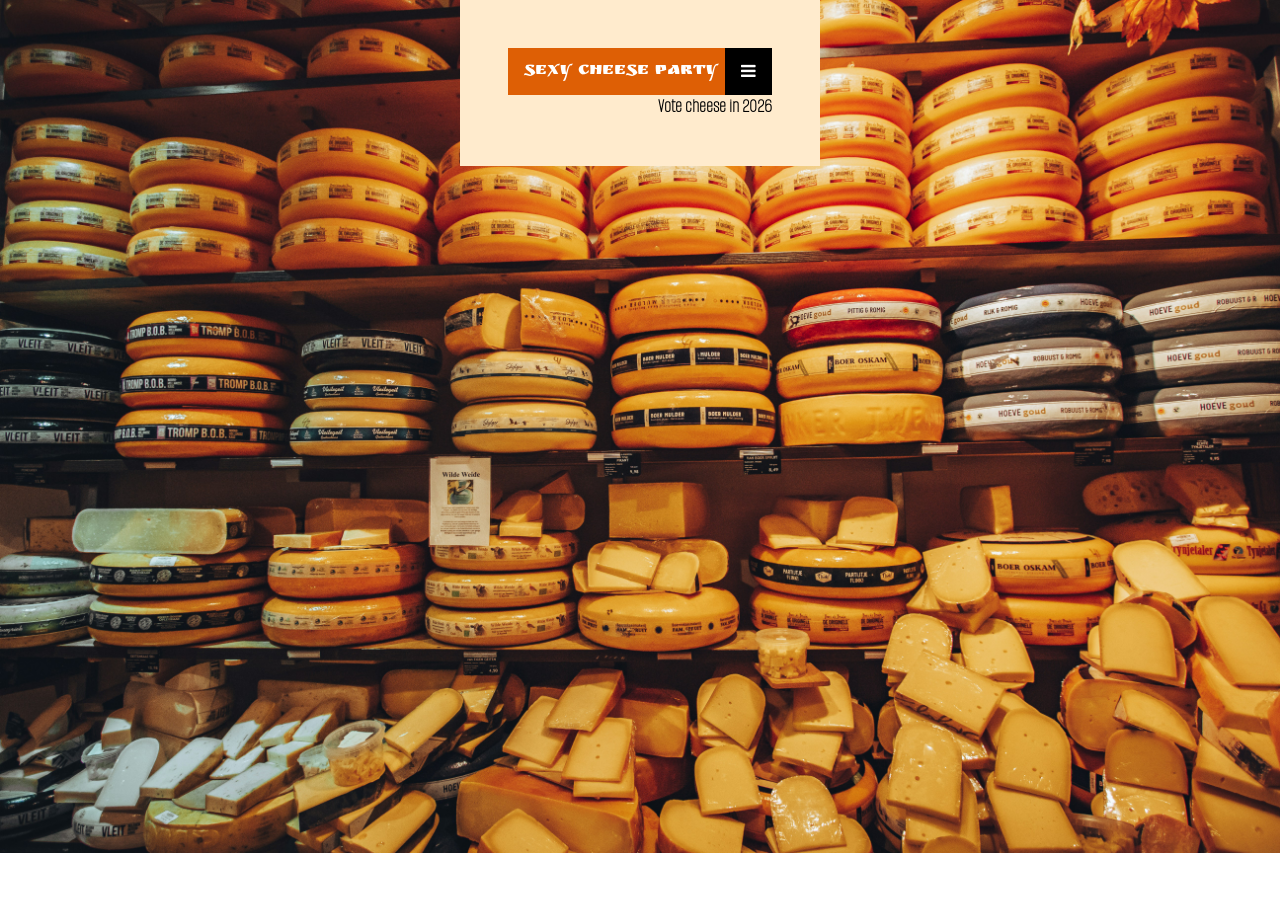
==== about.html @ 4997dea7 "first commit" ====
<!DOCTYPE html>
<html lang="en">
  <head>
    <meta charset="UTF-8" />
    <meta name="viewport" content="width=device-width, initial-scale=1.0" />
    <link rel="preconnect" href="https://fonts.googleapis.com" />
    <link rel="preconnect" href="https://fonts.gstatic.com" crossorigin />
    <link
      href="https://fonts.googleapis.com/css2?family=Alumni+Sans+Pinstripe:ital@0;1&family=Ruslan+Display&family=Special+Elite&display=swap"
      rel="stylesheet"
    />
    <!-- Load an icon library to show a hamburger menu (bars) on small screens -->
    <link
      rel="stylesheet"
      href="https://cdnjs.cloudflare.com/ajax/libs/font-awesome/4.7.0/css/font-awesome.min.css"
    />
    <link rel="stylesheet" href="style.css" />
    <title>About</title>
  </head>
  <body>
    <div class="container flex-column padding-wide">
      <header>
        <div data-replacement="library/top-menu.inc"></div>
        <h5 class="right-align">Vote cheese in 2026</h5>
      </header>
    </div>
    <script src="main.js"></script>
    <script
      src="https://cdn.jsdelivr.net/npm/bootstrap@5.2.0/dist/js/bootstrap.bundle.min.js"
      integrity="sha384-A3rJD856KowSb7dwlZdYEkO39Gagi7vIsF0jrRAoQmDKKtQBHUuLZ9AsSv4jD4Xa"
      crossorigin="anonymous"
    ></script>
    <script src="https://code.jquery.com/jquery-3.3.1.min.js"></script>
    <script src="library/loader.js"></script>
  </body>
</html>
---- style.css ----
/* css reset */
* {
  margin: 0;
  padding: 0;
  box-sizing: border-box;
  font-family: "Alumni Sans Pinstripe", sans-serif;
  font-weight: 400;
  font-style: normal;
  font-weight: 700;
}

/* positioning classes */
.flex-column {
  display: flex;
  flex-direction: column;
}

.right-align {
  text-align: end;
}

.center-align {
  text-align: center;
}

.text-bottom {
  justify-content: flex-end;
}

/* styling classes */
.padding-narrow {
  padding: 1rem;
}

.padding-wide {
  padding: 3rem;
}

.text-black {
  color: black;
  background-color: #ddd;
  padding: 0.5rem;
}

/* general styling */
body {
  background-image: url(images/background-page.jpg);
  background-repeat: no-repeat;
  background-size: cover;
}
h1 {
  font-family: "Ruslan Display", sans-serif;
  font-weight: 400;
  font-style: normal;
  font-size: 1.1rem;
}

h2 {
  font-family: "Special Elite", system-ui;
  font-weight: 400;
  font-size: 2rem;
  color: white;
}

h5 {
  font-size: 1.2rem;
}

.divider img {
  height: 50px;
}

/* navigation menu */
/* Style the navigation menu */
.topnav {
  overflow: hidden;
  background-color: #333;
  position: relative;
}

/* Hide the links inside the navigation menu (except for logo/home) */
.topnav #myLinks {
  display: none;
}

/* Style navigation menu links */
.topnav a {
  color: white;
  padding: 14px 16px;
  text-decoration: none;
  font-size: 17px;
  display: block;
}

/* Style the hamburger menu */
.topnav a.icon {
  background: black;
  display: block;
  position: absolute;
  right: 0;
  top: 0;
}

/* Add a grey background color on mouse-over */
.topnav a:hover {
  background-color: #ddd;
  color: black;
}

/* Style the active link (or home/logo) */
.active {
  background-color: #de5f05;
  color: white;
}

/* main content */
.container {
  margin: 0 auto;
  width: 360px;
  background-color: blanchedalmond;
}

/* campaign page styling */

.campaign-poster {
  background-size: cover;
  border: 5px solid white;
  height: 400px;
}

.snoppighet {
  background-image: url(images/lisa_dryg.JPG);
}

.climate {
  background-image: url(images/anna_strand.JPG);
}

.love {
  background-image: url(images/språkrör.JPG);
}
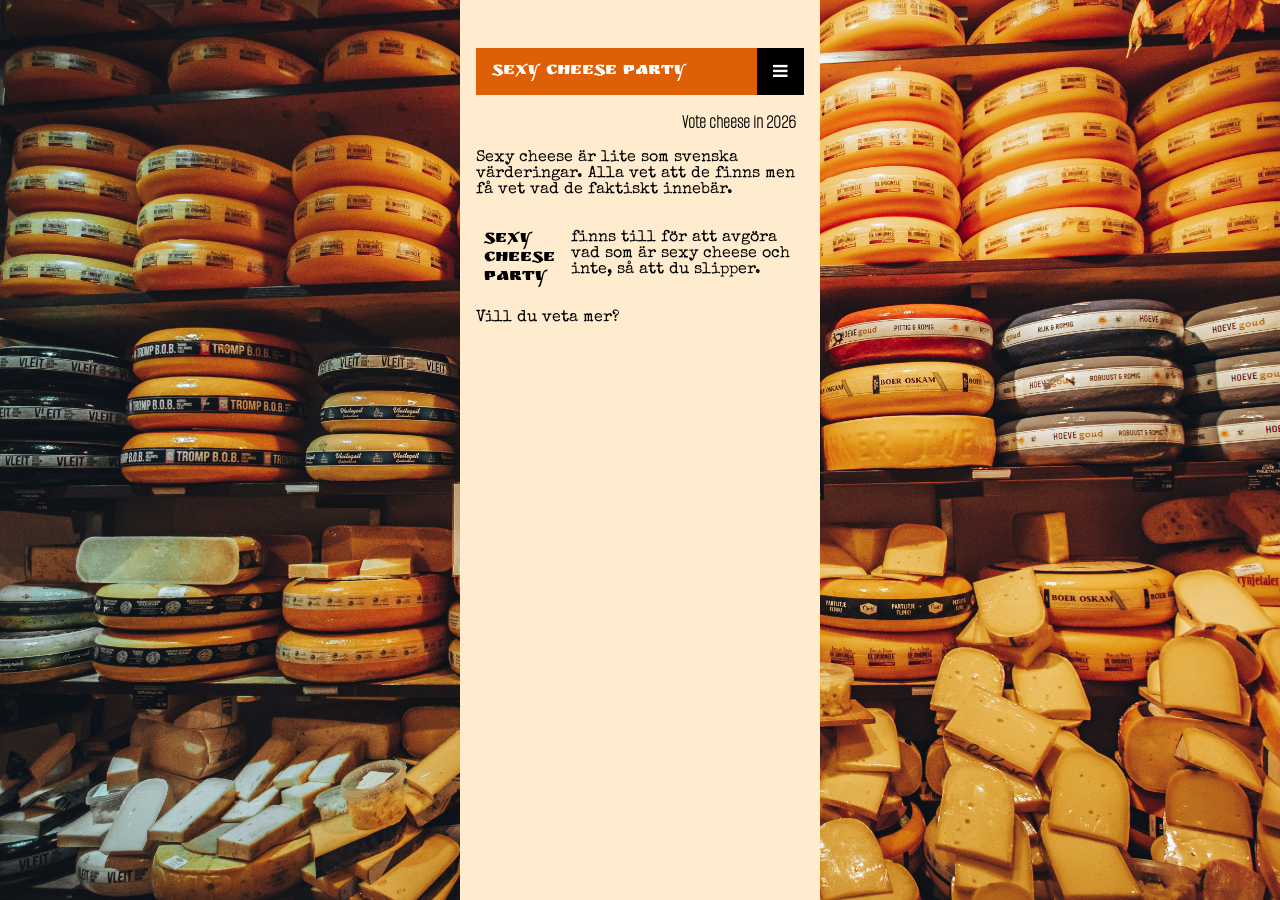
==== commit 88b97b8d: "add more content" ====
--- a/about.html
+++ b/about.html
@@ -20,9 +20,22 @@
   <body>
     <div class="container flex-column padding-wide">
       <header>
+        <!-- inserting nav bar -->
         <div data-replacement="library/top-menu.inc"></div>
-        <h5 class="right-align">Vote cheese in 2026</h5>
+        <h5 class="right-align padding-narrow">Vote cheese in 2026</h5>
       </header>
+      <h3 class="margin-after">
+        Sexy cheese är lite som svenska värderingar. Alla vet att de finns men
+        få vet vad de faktiskt innebär.
+      </h2>
+      <div class="flex-row">
+        <h1 class='padding-narrow'>Sexy Cheese Party</h1>
+        <h3 class="margin-after padding-narrow">
+          finns till för att avgöra vad som är sexy cheese och inte, så att du
+          slipper.
+        </h3>
+      </div>
+      <h3 class="margin-after">Vill du veta mer?</h3>
     </div>
     <script src="main.js"></script>
     <script
--- a/style.css
+++ b/style.css
@@ -15,6 +15,10 @@
   flex-direction: column;
 }
 
+.flex-row {
+  display: flex;
+}
+
 .right-align {
   text-align: end;
 }
@@ -29,17 +33,24 @@
 
 /* styling classes */
 .padding-narrow {
-  padding: 1rem;
+  padding: 1rem 0.5rem;
 }
 
 .padding-wide {
-  padding: 3rem;
+  padding: 3rem 1rem;
+}
+
+.margin-after {
+  margin: 0 0 1rem 0;
 }
 
 .text-black {
   color: black;
-  background-color: #ddd;
-  padding: 0.5rem;
+}
+
+.text-background {
+  background-color: #ddddddaa;
+  border-radius: 10px;
 }
 
 /* general styling */
@@ -55,11 +66,19 @@
   font-size: 1.1rem;
 }
 
-h2 {
+h2,
+h3 {
   font-family: "Special Elite", system-ui;
   font-weight: 400;
+}
+
+h2 {
   font-size: 2rem;
   color: white;
+}
+
+h3 {
+  font-size: 1rem;
 }
 
 h5 {
@@ -118,6 +137,7 @@
   margin: 0 auto;
   width: 360px;
   background-color: blanchedalmond;
+  min-height: 100vh;
 }
 
 /* campaign page styling */
@@ -139,3 +159,15 @@
 .love {
   background-image: url(images/språkrör.JPG);
 }
+
+.venture {
+  background-image: url(images/lisa_närbild.JPG);
+}
+
+.boda {
+  background-image: url(images/anna_bakifrån.JPG);
+}
+
+.tart {
+  background-image: url(images/lisa_kalmar_slott.JPG);
+}
